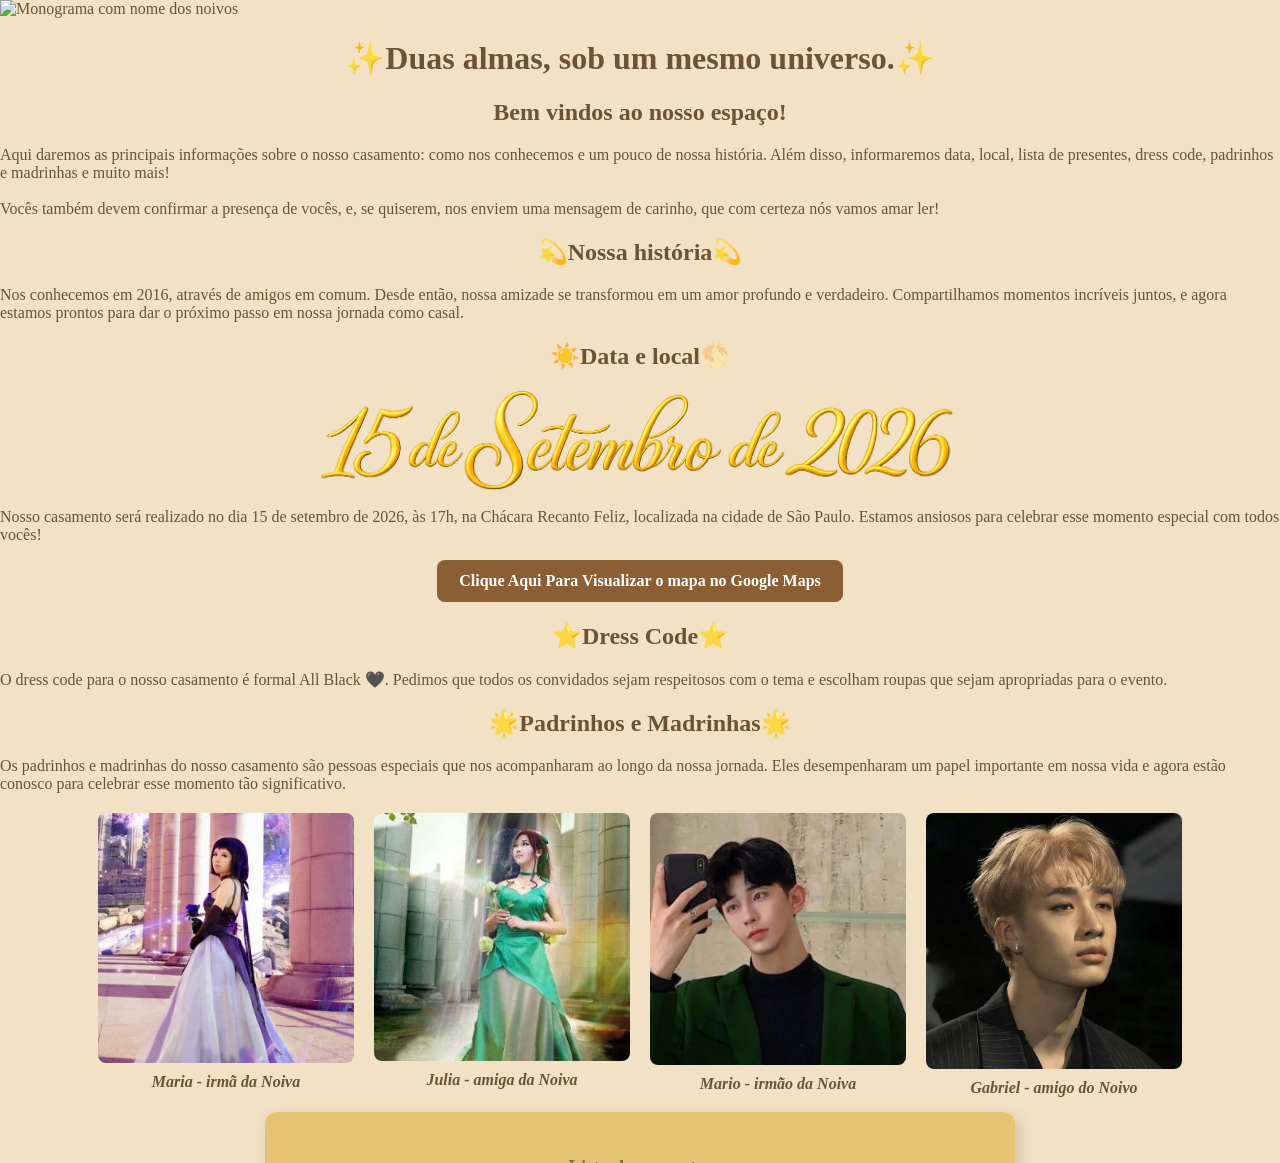
==== index.html @ 72890752 "Create index.html" ====
<!DOCTYPE html>
<html lang="pt-BR">
  <head>
    <meta charset="UTF-8" />
    <meta http-equiv="refresh" content="0; url=texto.txt/index.html" />
    <meta name="viewport" content="width=device-width, initial-scale=1.0" />
    <title>Ariel & Natalie</title>
  </head>
  <body>
    <p>Redirecionando para a página do site...</p>
  </body>
</html>
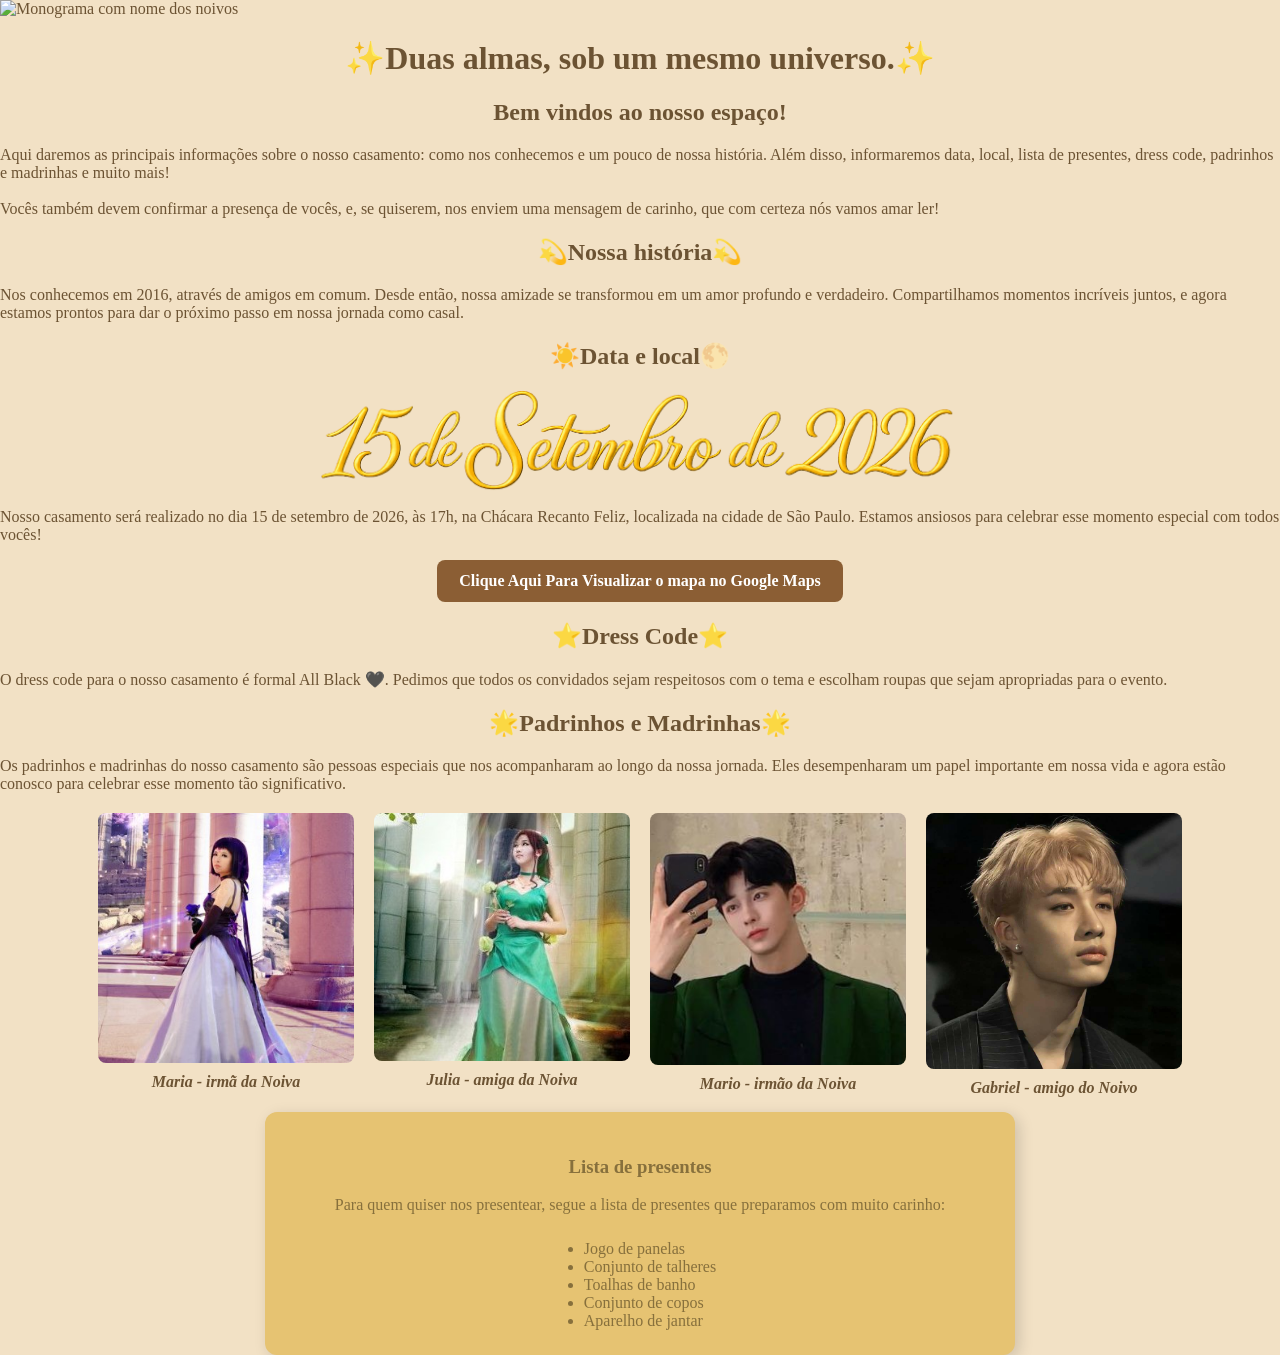
==== commit d7cdf3dc: ".." ====
--- a/index.html
+++ b/index.html
@@ -2,7 +2,7 @@
 <html lang="pt-BR">
   <head>
     <meta charset="UTF-8" />
-    <meta http-equiv="refresh" content="0; url=texto.txt/index.html" />
+    <meta http-equiv="refresh" content="0; url=./texto.txt/index.html" />
     <meta name="viewport" content="width=device-width, initial-scale=1.0" />
     <title>Ariel & Natalie</title>
   </head>
